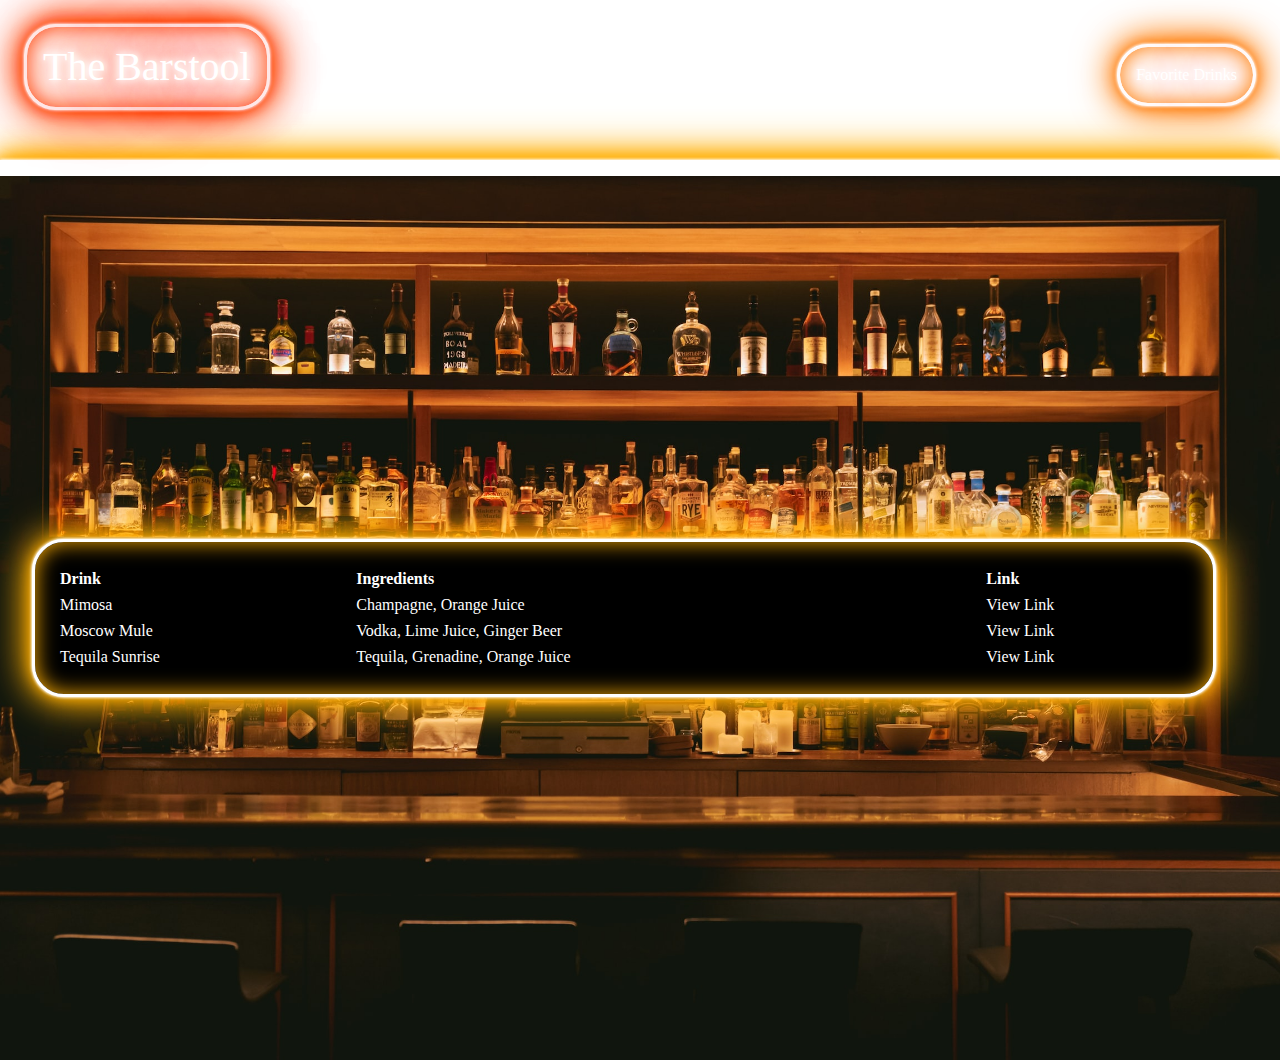
==== assets/html/favDrinks.html @ 9e6788f0 "Merge branch 'main' into new-branch" ====
<!DOCTYPE html>
<html lang="en">
<head>
  <meta charset="UTF-8">
  <meta http-equiv="X-UA-Compatible" content="IE=edge">
  <meta name="viewport" content="width=device-width, initial-scale=1.0">
  <link rel="stylesheet" href="../css/favDrinks.css"/>
  <link
  rel="stylesheet"
  href="https://cdn.jsdelivr.net/npm/bootstrap@5.1.3/dist/css/bootstrap.min.css"/>
  <link
  rel="stylesheet" 
  href="https://fonts.google.com/specimen/Indie+Flower?category=Handwriting&subset=latin&noto.script=Latn" />

  <title>The Barstool</title>
</head>
<body>

  <header>
    <section class="header-text">
      <a href="../../index.html"><h1 class="neonText">The Barstool</h1></a>
      <nav>
        <p class="neonText">Favorite Drinks</p>
      </nav>
    </section>
  </header>

 <main>
  <section class="drink-table">
    <table>
    <thead>
      <tr>
        <th>Drink</th>
        <th>Ingredients</th>
        <th>Link</th>
      </tr>
    </thead>
    <tbody>
      <tr>
        <td>Mimosa</td>
        <td>Champagne, Orange Juice</td>
        <td>View Link</td>
      </tr>
      <tr>
        <td>Moscow Mule</td>
        <td>Vodka, Lime Juice, Ginger Beer</td>
        <td>View Link</td>
      </tr>
      <tr>
        <td>Tequila Sunrise</td>
        <td>Tequila, Grenadine, Orange Juice</td>
        <td>View Link</td>
      </tr>
    </tbody>
  </table>
</section>

</main>

<script src="https://code.jquery.com/jquery-3.5.1.min.js" integrity="sha256-9/aliU8dGd2tb6OSsuzixeV4y/faTqgFtohetphbbj0=" crossorigin="anonymous"></script>
<!-- <script src="./assets/js/script.js"></script> -->
</body>
</html>
---- assets/css/favDrinks.css ----
* {
    font-family: 'Indie Flower', cursive;
  }
  
  header {
      height: 10rem;
      background-image: url(./pictures/anastase-maragos-lZzlMYL7Q0Y-unsplash.jpg);
      background-size: cover;
  }
  
  .header-text {
      display: flex;
      justify-content: space-between;
      align-items: baseline;
      padding: 1.5rem;
  }
  
  
  main {
      display: flex;
      align-items: center;
      padding: 2rem;
      height: 100vh;
      background-image: url(./pictures/edgar-chaparro-Lwx-q6OdGAc-unsplash\ \(1\).jpg);
      background-size: cover;
      background-position: center;
      border-top: 1rem solid #fff;
      box-shadow: 0 0 .2rem #fff,
                0 0 .2rem #fff,
                0 0 2rem #ffae00,
                0 0 0.8rem #ffae00,
                0 0 2.8rem #ffae00,
               0 0 1.3rem #ffae00; 
  }
  
  .drink-table {
      display: flex;
      flex-direction: column;
      width: 100%;
      padding: 1.5rem;
      margin-right: 2rem;
      background-color: black;
      color: white;
      border-radius: 2rem;
      border: 0.2rem solid #fff;
      box-shadow: 0 0 .2rem #fff,
                0 0 .2rem #fff,
                0 0 2rem #ffae00,
                0 0 0.8rem #ffae00,
                0 0 2.8rem #ffae00,
                inset 0 0 1.3rem #ffae00; 
  }
  
    h1.neonText {
      cursor: pointer;
      color: #fff;
      text-shadow:
        0 0 7px #fff,
        0 0 10px #fff,
        0 0 21px #fff,
        0 0 42px #ff4800,
        0 0 82px #ff4800,
        0 0 92px #ff4800,
        0 0 102px #ff4800,
        0 0 151px #ff4800;
      animation: pulsate-red 2.5s infinite alternate;  
      border: 0.2rem solid #fff;
      border-radius: 2rem;
      padding: 1rem;
      box-shadow: 0 0 .2rem #fff,
                0 0 .2rem #fff,
                0 0 2rem #ff4800,
                0 0 0.8rem #ff4800,
                0 0 2.8rem #ff4800,
                inset 0 0 1.3rem #ff4800; 
    }

    p.neonText {
      cursor: pointer;
      color: #fff;
      text-shadow:
        0 0 7px #fff,
        0 0 10px #fff,
        0 0 21px #fff,
        0 0 42px #ff7b00,
        0 0 82px #ff7b00,
        0 0 92px #ff7b00,
        0 0 102px #ff7b00,
        0 0 151px #ff7b00;
      animation: pulsate-orange 2.5s infinite alternate;  
      border: 0.2rem solid #fff;
      border-radius: 2rem;
      padding: 1rem;
      box-shadow: 0 0 .2rem #fff,
                0 0 .2rem #fff,
                0 0 2rem #ff7b00,
                0 0 0.8rem #ff7b00,
                0 0 2.8rem #ff7b00,
                inset 0 0 1.3rem #ff7b00; 
    }
    
    /* add's flicker effect to text */
    @keyframes pulsate-red {
        
      100% {
    
          text-shadow:
          0 0 4px #ff4800,
          0 0 11px #ff4800,
          0 0 19px #ff4800,
          0 0 40px #ff4800
          0 0 80px #ff4800,
          0 0 90px #ff4800,
          0 0 100px #ff4800,
          0 0 150px #ff4800;
      
      }
      
       0% {
    
        text-shadow:
        0 0 2px #fff,
        0 0 4px #fff,
        0 0 6px #fff,
        0 0 10px #ff4800,
        0 0 45px #ff4800,
        0 0 55px #ff4800,
        0 0 70px #ff4800,
        0 0 80px #ff4800;
  
    }
  }

  @keyframes pulsate-orange {
        
      100% {
    
          text-shadow:
          0 0 4px #ff7b00,
          0 0 11px #ff7b00,
          0 0 19px #ff7b00,
          0 0 40px #ff7b00
          0 0 80px #ff7b00,
          0 0 90px #ff7b00,
          0 0 100px #ff7b00,
          0 0 150px #ff7b00;
      
      }
      
       0% {
    
        text-shadow:
        0 0 2px #fff,
        0 0 4px #fff,
        0 0 6px #fff,
        0 0 10px #ff7b00,
        0 0 45px #ff7b00,
        0 0 55px #ff7b00,
        0 0 70px #ff7b00,
        0 0 80px #ff7b00;
  
    }
  }

  a:link {
    text-decoration: none;
  }
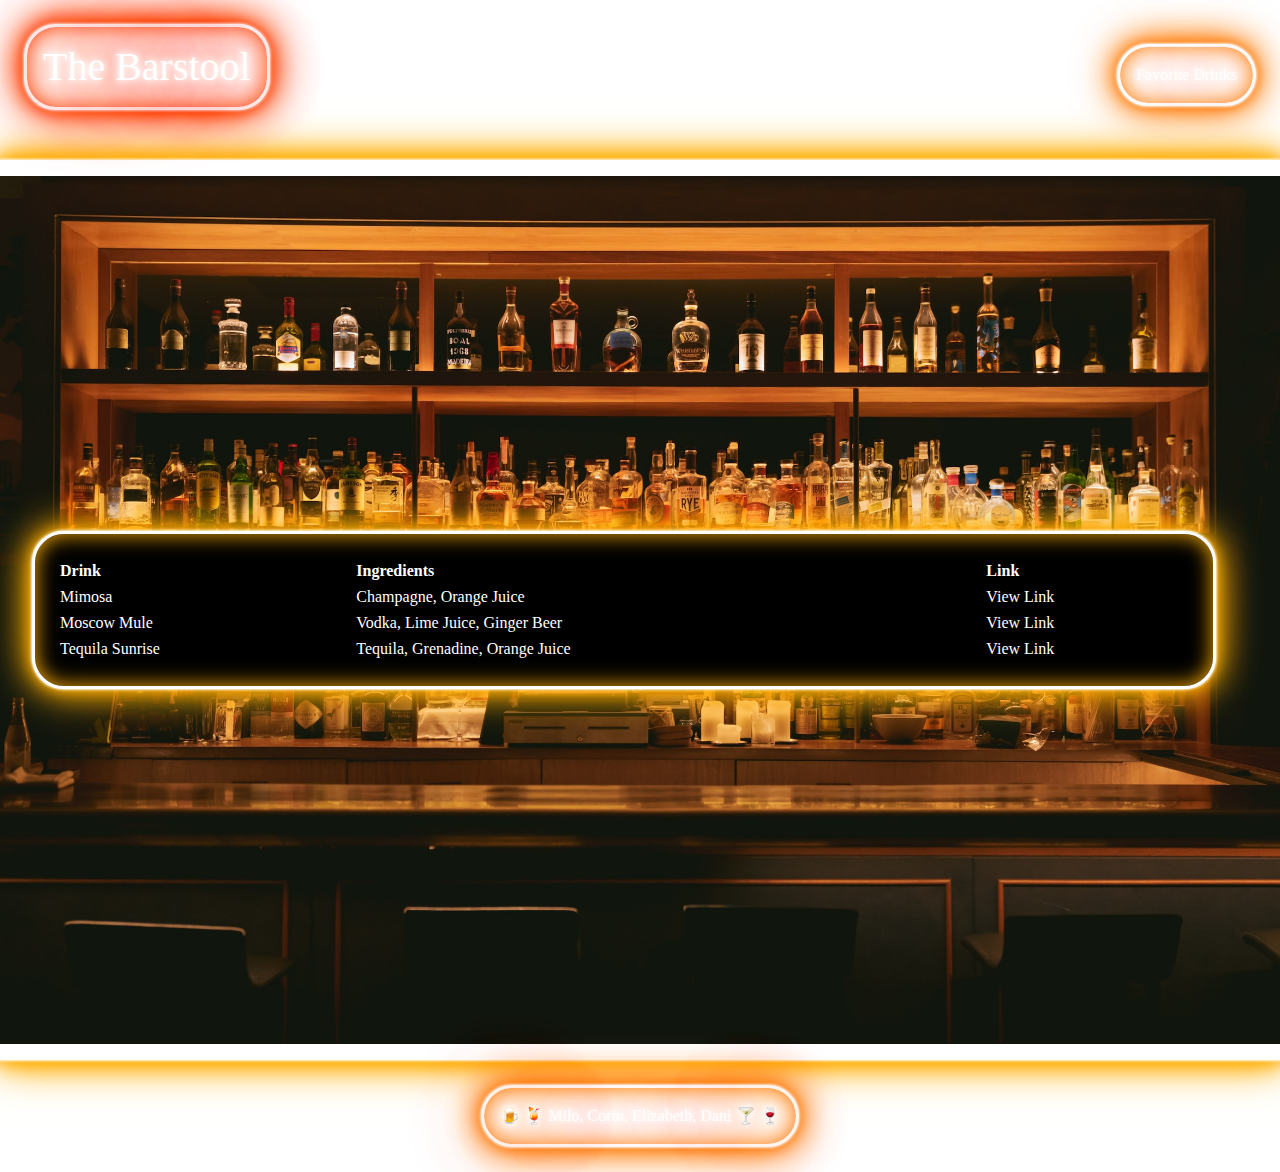
==== commit 50b6cdf1: "added footer" ====
--- a/assets/html/favDrinks.html
+++ b/assets/html/favDrinks.html
@@ -57,6 +57,10 @@
 
 </main>
 
+<footer> 
+  <p class="footer-text neonText">&#127866 &#127865 Milo, Corin, Elizabeth, Dani &#127864 &#127863</p>
+</footer>
+
 <script src="https://code.jquery.com/jquery-3.5.1.min.js" integrity="sha256-9/aliU8dGd2tb6OSsuzixeV4y/faTqgFtohetphbbj0=" crossorigin="anonymous"></script>
 <!-- <script src="./assets/js/script.js"></script> -->
 </body>
--- a/assets/css/favDrinks.css
+++ b/assets/css/favDrinks.css
@@ -24,6 +24,7 @@
       background-image: url(./pictures/edgar-chaparro-Lwx-q6OdGAc-unsplash\ \(1\).jpg);
       background-size: cover;
       background-position: center;
+      border-bottom: 1rem solid #fff;
       border-top: 1rem solid #fff;
       box-shadow: 0 0 .2rem #fff,
                 0 0 .2rem #fff,
@@ -99,6 +100,19 @@
                 inset 0 0 1.3rem #ff7b00; 
     }
     
+    footer {
+      display: flex;
+      justify-content: center;
+      align-items: center;
+      background-image: url(./pictures/anastase-maragos-lZzlMYL7Q0Y-unsplash.jpg);
+      background-size: cover;
+      height: 7rem;
+    }
+    
+    .footer-text {
+      margin: 0;
+    }
+    
     /* add's flicker effect to text */
     @keyframes pulsate-red {
         
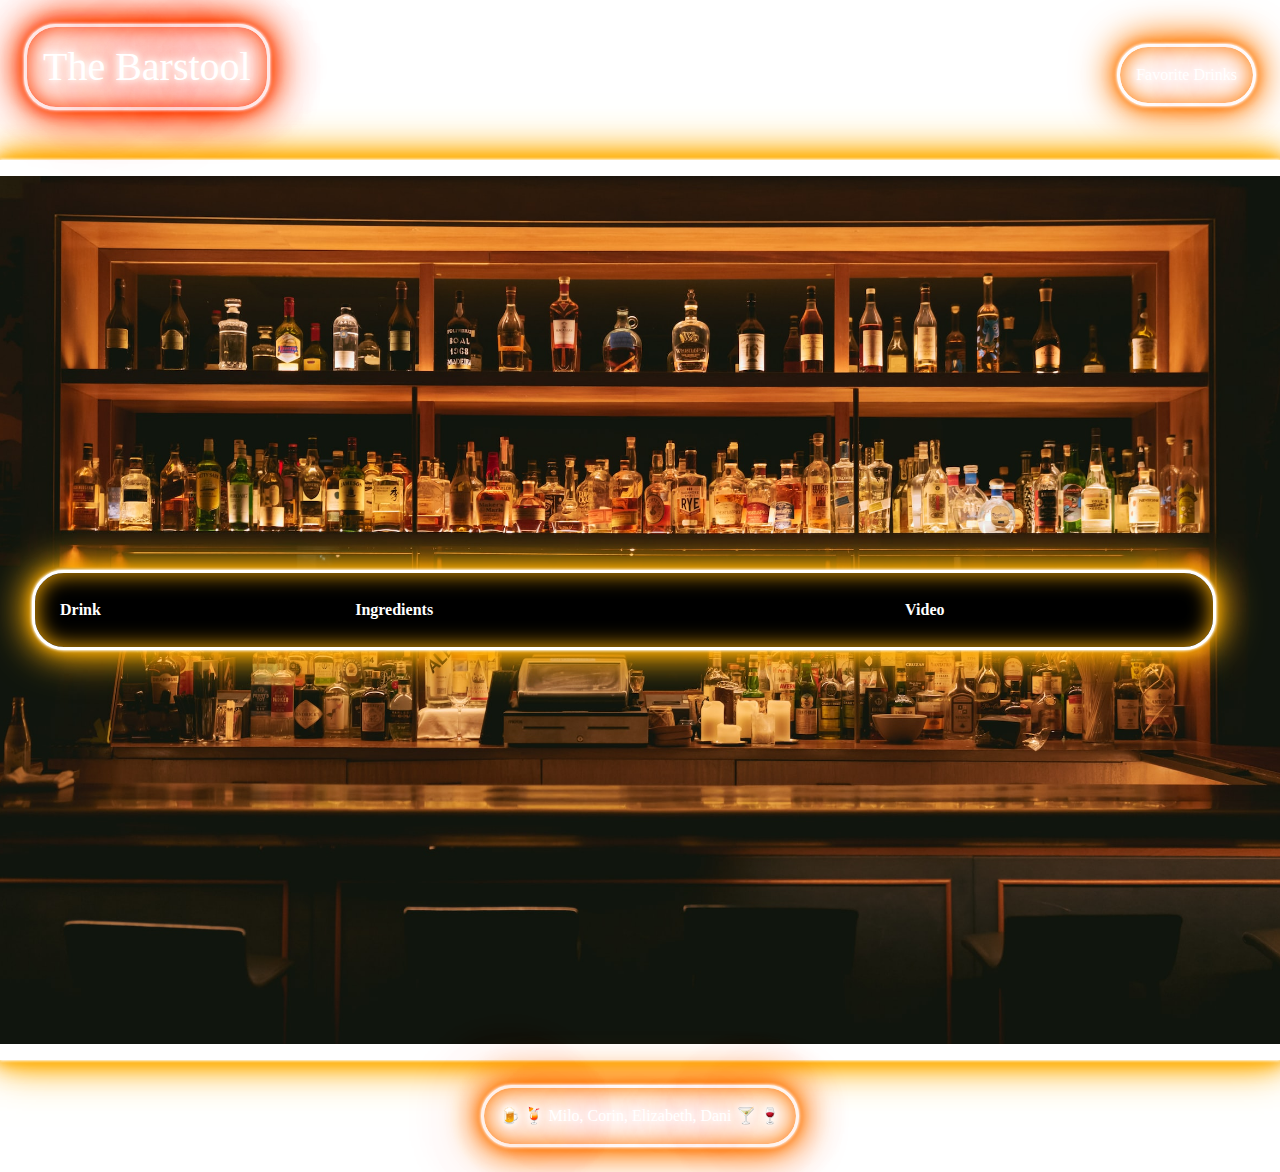
==== commit 97430513: "Merge pull request #23 from strongjaw15/pages" ====
--- a/assets/html/favDrinks.html
+++ b/assets/html/favDrinks.html
@@ -32,11 +32,11 @@
       <tr>
         <th>Drink</th>
         <th>Ingredients</th>
-        <th>Link</th>
+        <th>Video</th>
       </tr>
     </thead>
     <tbody>
-      <tr>
+      <!-- <tr>
         <td>Mimosa</td>
         <td>Champagne, Orange Juice</td>
         <td>View Link</td>
@@ -50,7 +50,7 @@
         <td>Tequila Sunrise</td>
         <td>Tequila, Grenadine, Orange Juice</td>
         <td>View Link</td>
-      </tr>
+      </tr> -->
     </tbody>
   </table>
 </section>
@@ -62,6 +62,7 @@
 </footer>
 
 <script src="https://code.jquery.com/jquery-3.5.1.min.js" integrity="sha256-9/aliU8dGd2tb6OSsuzixeV4y/faTqgFtohetphbbj0=" crossorigin="anonymous"></script>
+<script src="../js/fav.js"></script>
 <!-- <script src="./assets/js/script.js"></script> -->
 </body>
 </html>